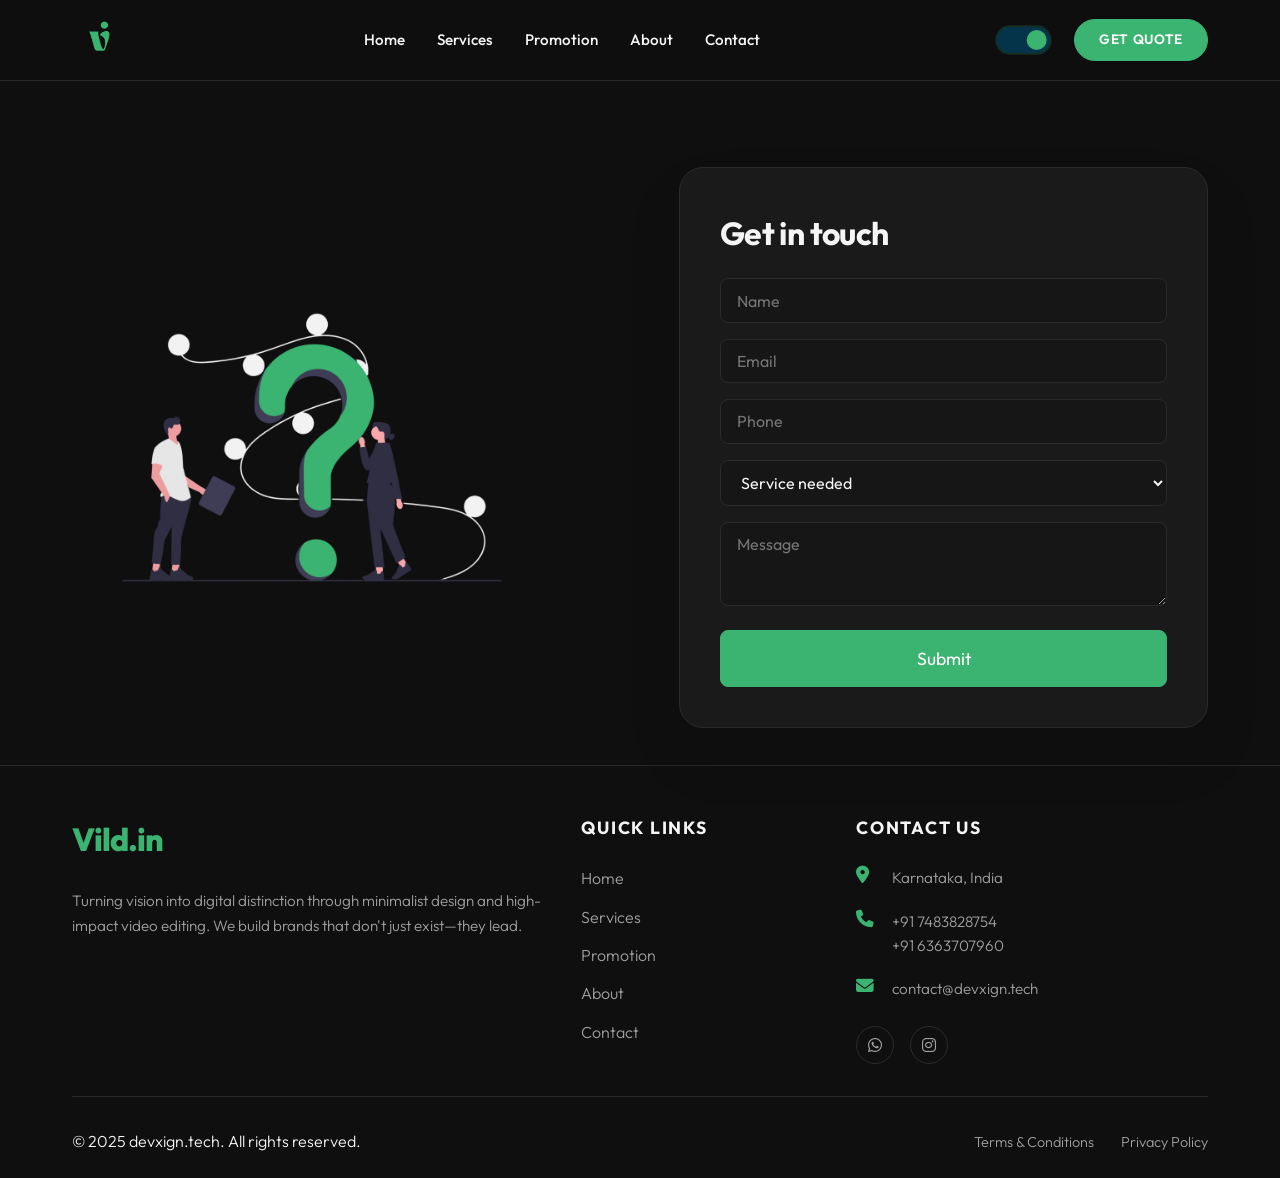
==== contact.html @ cc137d70 "Force script.js cache-busting to ensure latest scriptURL is loaded" ====
<!DOCTYPE html>
<html lang="en" data-theme="dark">
<head>
    <meta charset="UTF-8">
    <meta name="viewport" content="width=device-width, initial-scale=1.0">
    <title>Contact Us | devxign.tech</title>
    <link rel="stylesheet" href="styles.css?v=1.3">
    <!-- Font Awesome -->
    <link rel="stylesheet" href="https://cdnjs.cloudflare.com/ajax/libs/font-awesome/6.4.0/css/all.min.css">
    <!-- Outfit Font -->
    <link href="https://fonts.googleapis.com/css2?family=Outfit:wght@300;400;500;600;700;800&display=swap" rel="stylesheet">
</head>
<body>
    <header class="navbar">
        <nav class="container">
            <a href="index.html" class="logo"><img src="Company logo.jpeg" alt="Company Logo"></a>
            <ul class="nav-links">
                <li><a href="index.html#home">Home</a></li>
                <li><a href="index.html#services">Services</a></li>
                <li><a href="index.html#promotion">Promotion</a></li>
                <li><a href="index.html#about">About</a></li>
                <li><a href="contact.html" class="active">Contact</a></li>
            </ul>
            <div class="nav-actions">
                <label for="theme-toggle" class="theme">
                    <span class="theme__toggle-wrap">
                        <input id="theme-toggle" class="theme__toggle" type="checkbox" role="switch" name="theme" value="dark" checked>
                        <span class="theme__fill"></span>
                        <span class="theme__icon">
                            <span class="theme__icon-part"></span>
                            <span class="theme__icon-part"></span>
                            <span class="theme__icon-part"></span>
                            <span class="theme__icon-part"></span>
                            <span class="theme__icon-part"></span>
                            <span class="theme__icon-part"></span>
                            <span class="theme__icon-part"></span>
                            <span class="theme__icon-part"></span>
                            <span class="theme__icon-part"></span>
                        </span>
                    </span>
                </label>
                <a href="contact.html" class="btn btn-primary btn-pill desktop-only">GET QUOTE</a>
                <button class="mobile-menu-btn" aria-label="Menu">⋯</button>
            </div>
        </nav>
        <div class="mobile-dropdown">
            <ul class="mobile-links">
                <li><a href="index.html#home">Home</a></li>
                <li><a href="index.html#services">Services</a></li>
                <li><a href="index.html#promotion">Promotion</a></li>
                <li><a href="index.html#about">About</a></li>
                <li><a href="contact.html">Contact</a></li>
                <li><a href="contact.html" class="btn btn-primary btn-pill mobile-quote-btn">GET QUOTE</a></li>
            </ul>
        </div>
    </header>

    <main style="padding-top: 130px; min-height: 85vh; display: flex; flex-direction: column; align-items: center; justify-content: center; width: 100%;">
        <section id="contact" class="section contact">
            <div class="container contact-container">
                <div class="contact-left">
                    <img src="contact icon.png" alt="Contact Icon" class="contact-icon-img desk-float">
                </div>
                <div class="contact-right">
                    <form class="contact-form" id="contact-form" name="google-sheet-form">
                        <h2>Get in touch</h2>
                        <div class="form-group">
                            <input type="text" name="Name" placeholder="Name" required>
                        </div>
                        <div class="form-group">
                            <input type="email" name="Email" placeholder="Email">
                        </div>
                        <div class="form-group">
                            <input type="tel" name="Phone" placeholder="Phone" required>
                        </div>
                        <div class="form-group">
                            <select name="Service" required>
                                <option value="" disabled selected>Service needed</option>
                                <option value="Logo Design">Logo Design</option>
                                <option value="Poster Design">Poster Design</option>
                                <option value="Video Editing">Video Editing</option>
                                <option value="Social Media">Social Media Handling</option>
                                <option value="Website Design">Website Design</option>
                                <option value="Promotions">Promotions</option>
                                <option value="Other">Other</option>
                            </select>
                        </div>
                        <div class="form-group">
                            <textarea name="Message" placeholder="Message" rows="3" required></textarea>
                        </div>
                        <button type="submit" class="btn btn-primary submit-btn">Submit</button>
                    </form>
                </div>
            </div>
        </section>
    </main>

    <footer>
        <div class="container">
            <div class="footer-grid">
                <div class="footer-col">
                    <div class="footer-logo" style="margin-bottom: 1.5rem;">
                        <span style="font-size: 2rem; font-weight: 800; color: var(--accent-color); letter-spacing: -1px;">Vild.in</span>
                    </div>
                    <p>Turning vision into digital distinction through minimalist design and high-impact video editing. We build brands that don't just exist—they lead.</p>
                </div>
                <div class="footer-col">
                    <h4>Quick Links</h4>
                    <ul class="footer-links">
                        <li><a href="index.html#home">Home</a></li>
                        <li><a href="index.html#services">Services</a></li>
                        <li><a href="index.html#promotion">Promotion</a></li>
                        <li><a href="index.html#about">About</a></li>
                        <li><a href="contact.html">Contact</a></li>
                    </ul>
                </div>

                <div class="footer-col">
                    <h4>Contact Us</h4>
                    <div class="footer-contact-item">
                        <i class="fa-solid fa-location-dot"></i>
                        <span>Karnataka, India</span>
                    </div>
                    <div class="footer-contact-item">
                        <i class="fa-solid fa-phone"></i>
                        <span>+91 7483828754<br>+91 6363707960</span>
                    </div>
                    <div class="footer-contact-item">
                        <i class="fa-solid fa-envelope"></i>
                        <span>contact@devxign.tech</span>
                    </div>
                    <div class="footer-social" style="margin-top: 1.5rem; justify-content: flex-start;">
                        <a href="https://wa.me/917483828754" target="_blank"><i class="fa-brands fa-whatsapp"></i></a>
                        <a href="https://www.instagram.com/vild_in/" target="_blank"><i class="fa-brands fa-instagram"></i></a>
                    </div>
                </div>
            </div>
            <div class="footer-bottom">
                <p>&copy; 2025 devxign.tech. All rights reserved.</p>
                <div class="footer-legal-bottom">
                    <a href="terms.html" style="color: var(--text-muted); font-size: 0.9rem; margin-right: 1.5rem;">Terms & Conditions</a>
                    <a href="privacy.html" style="color: var(--text-muted); font-size: 0.9rem;">Privacy Policy</a>
                </div>
            </div>
        </div>
    </footer>

    <script src="script.js?v=1.1"></script>
</body>
</html>
---- styles.css ----
/* styles.css */
@import url('https://fonts.googleapis.com/css2?family=Outfit:wght@300;400;500;600;700;800&display=swap');

:root {
    /* Light Theme (Default) */
    --bg-color: #ffffff;
    --bg-alt: #ffffff;
    --text-main: #111111;
    --text-muted: #666666;
    --accent-color: #3bb371;
    --border-color: #d0d0d0;
    --card-bg: #ffffff;
    --nav-bg: rgba(255, 255, 255, 0.85);
    --shadow: 0 10px 30px rgba(0, 0, 0, 0.05);
    --transDur: 0.5s;
    --primary: var(--accent-color);
    --primaryT: rgba(59, 179, 113, 0.2);
}

[data-theme="dark"] {
    --bg-color: #0f0f0f;
    --bg-alt: #161616;
    --text-main: #f5f5f5;
    --text-muted: #a0a0a0;
    --accent-color: #3bb371;
    --border-color: #2a2a2a;
    --card-bg: #1a1a1a;
    --nav-bg: rgba(15, 15, 15, 0.85);
    --shadow: 0 10px 30px rgba(0, 0, 0, 0.5);
}

* {
    margin: 0;
    padding: 0;
    box-sizing: border-box;
}

html {
    scroll-behavior: smooth;
    scroll-padding-top: 80px; /* Offset for sticky nav */
}

body {
    font-family: 'Outfit', sans-serif;
    font-weight: 300; /* Light thin body text */
    background-color: var(--bg-color);
    color: var(--text-main);
    line-height: 1.6;
    transition: background-color 0.3s ease, color 0.3s ease;
    overflow-x: hidden;
}

h1, h2, h3, h4, h5, h6 {
    font-weight: 700; /* Bold headings */
    color: var(--text-main);
    letter-spacing: -0.02em;
}

a {
    text-decoration: none;
    color: inherit;
}

ul {
    list-style: none;
}

.container {
    max-width: 1200px;
    width: 100%;
    margin: 0 auto;
    padding: 0 2rem;
}

.section {
    padding: 1rem 0;
    width: 100%;
    min-height: auto;
    display: flex;
    flex-direction: column;
    justify-content: center;
}

/* Scroll Animations */
.section-scroll {
    opacity: 0;
    transform: translateY(40px);
    transition: opacity 0.8s ease-out, transform 0.8s ease-out;
}

.section-scroll.visible {
    opacity: 1;
    transform: translateY(0);
}

/* Navbar */
.navbar {
    position: fixed;
    top: 0;
    width: 100%;
    background-color: var(--nav-bg);
    backdrop-filter: blur(10px);
    -webkit-backdrop-filter: blur(10px);
    z-index: 1000;
    border-bottom: 1px solid var(--border-color);
    transition: background-color 0.3s ease;
}

.navbar .container {
    display: flex;
    justify-content: space-between;
    align-items: center;
    height: 80px;
}

.logo {
    display: flex;
    align-items: center;
}

.logo img {
    height: 55px;
    width: auto;
}

.nav-links {
    display: flex;
    gap: 2rem;
}

.nav-links a {
    font-weight: 500;
    font-size: 0.95rem;
    transition: color 0.3s ease;
}

.nav-links a:hover, .nav-links a.active {
    color: var(--accent-color);
}

.nav-actions {
    display: flex;
    align-items: center;
    gap: 1.5rem;
}

.theme {
    display: flex;
    align-items: center;
    -webkit-tap-highlight-color: transparent;
}

.theme__fill,
.theme__icon {
    transition: 0.3s;
}

.theme__fill {
    display: none; /* Disabling the full screen blend mode as it might break existing layout */
}

.theme__icon,
.theme__toggle {
    z-index: 1;
}

.theme__icon,
.theme__icon-part {
    position: absolute;
}

.theme__icon {
    display: block;
    top: 0.4em;
    left: 0.4em;
    width: 1.5em;
    height: 1.5em;
    pointer-events: none;
}

.theme__icon-part {
    border-radius: 50%;
    box-shadow: 0.4em -0.4em 0 0.5em hsl(0,0%,100%) inset;
    top: calc(50% - 0.5em);
    left: calc(50% - 0.5em);
    width: 1em;
    height: 1em;
    transition: box-shadow var(--transDur) ease-in-out,
                opacity var(--transDur) ease-in-out,
                transform var(--transDur) ease-in-out;
    transform: scale(0.5);
}

.theme__icon-part ~ .theme__icon-part {
    background-color: hsl(0,0%,100%);
    border-radius: 0.05em;
    top: 50%;
    left: calc(50% - 0.05em);
    transform: rotate(0deg) translateY(0.5em);
    transform-origin: 50% 0;
    width: 0.1em;
    height: 0.2em;
}

.theme__icon-part:nth-child(3) { transform: rotate(45deg) translateY(0.45em); }
.theme__icon-part:nth-child(4) { transform: rotate(90deg) translateY(0.45em); }
.theme__icon-part:nth-child(5) { transform: rotate(135deg) translateY(0.45em); }
.theme__icon-part:nth-child(6) { transform: rotate(180deg) translateY(0.45em); }
.theme__icon-part:nth-child(7) { transform: rotate(225deg) translateY(0.45em); }
.theme__icon-part:nth-child(8) { transform: rotate(270deg) translateY(0.5em); }
.theme__icon-part:nth-child(9) { transform: rotate(315deg) translateY(0.5em); }

.theme__toggle {
    background-color: #000;
    border-radius: 1.5em;
    box-shadow: 0 0 0 0.125em var(--primaryT);
    padding: 0.25em;
    width: 4em;
    height: 2em;
    -webkit-appearance: none;
    appearance: none;
    transition: background-color var(--transDur) ease-in-out,
                box-shadow 0.15s ease-in-out,
                transform var(--transDur) ease-in-out;
    cursor: pointer;
    position: relative;
}

.theme__toggle:before {
    background-color: #fff;
    border-radius: 50%;
    content: "";
    width: 1.5em;
    height: 1.5em;
    display: block;
    transition: 0.3s;
}

.theme__toggle:focus {
    box-shadow: 0 0 0 0.125em var(--primary);
    outline: transparent;
}

.theme__toggle:checked {
    background-color: hsl(198,90%,15%);
}

.theme__toggle:checked:before {
    transform: translateX(2em);
    background-color: var(--accent-color);
}

.theme__toggle:checked ~ .theme__icon {
    transform: translateX(2em);
}

.theme__toggle:checked ~ .theme__icon .theme__icon-part:nth-child(1) {
    opacity: 0;
}

.theme__toggle:checked ~ .theme__icon .theme__icon-part ~ .theme__icon-part {
    opacity: 0;
}

.theme__toggle-wrap {
    position: relative;
    display: flex;
    align-items: center;
}

.btn {
    display: inline-block;
    border: none;
    cursor: pointer;
    font-family: 'Outfit', sans-serif;
}

.btn-pill {
    padding: 0.6rem 1.5rem;
    border-radius: 50px;
    font-weight: 600;
    font-size: 0.85rem;
    letter-spacing: 0.05em;
    transition: all 0.3s ease;
}

.btn-primary {
    background-color: var(--accent-color);
    color: #fff;
    border: 1px solid var(--accent-color);
}

.btn-primary:hover {
    background-color: transparent;
    color: var(--accent-color);
}

.btn-outline {
    background-color: transparent;
    color: var(--text-main);
    border: 1px solid var(--text-main);
    padding: 0.6rem 1.5rem;
    border-radius: 50px;
    font-weight: 600;
    transition: all 0.3s ease;
}

.btn-outline:hover {
    background-color: var(--text-main);
    color: var(--bg-color);
}

.mobile-menu-btn {
    display: none;
    background: none;
    border: none;
    color: var(--text-main);
    font-size: 1.5rem;
    font-weight: bold;
    cursor: pointer;
}

.mobile-dropdown {
    position: absolute;
    top: 80px;
    left: 0;
    width: 100%;
    background-color: var(--card-bg);
    border-bottom: 1px solid var(--border-color);
    overflow: hidden;
    max-height: 0;
    transition: max-height 0.4s cubic-bezier(0.16, 1, 0.3, 1);
    box-shadow: 0 10px 15px rgba(0,0,0,0.05);
}

.mobile-dropdown.open {
    max-height: 400px;
}

.mobile-links {
    padding: 1rem 2rem 2rem;
    display: flex;
    flex-direction: column;
    gap: 1.5rem;
}

.mobile-links a {
    font-size: 1.1rem;
    font-weight: 500;
}

.desktop-only {
    display: inline-block;
}

.mobile-quote-btn {
    display: none;
}

/* Hero Section */
.hero {
    min-height: auto;
    display: flex;
    flex-direction: column;
    align-items: center;
    justify-content: center;
    text-align: center;
    padding: 130px 0 2rem;
}

.hero-content {
    display: flex;
    flex-direction: column;
    align-items: center;
    gap: 0.5rem;
    width: 100%;
}

.hero-title {
    font-size: clamp(2rem, 5vw, 4.5rem);
    line-height: 1.2;
    max-width: 900px;
    margin: 0 auto;
    margin-bottom: 0;
}

/* Fade-in-up animation */
.fade-in-up {
    animation: fadeInUp 1.5s ease-out forwards;
    opacity: 0;
}

@keyframes fadeInUp {
    from { opacity: 0; transform: translateY(30px); }
    to { opacity: 1; transform: translateY(0); }
}

/* SVG Illustrations Styling */
.hero-illustration, .services-illustration, .promotion-illustration, .contact-illustration-svg {
    display: flex;
    justify-content: center;
    margin: 0;
}

.anim-svg {
    width: 100%;
    max-width: 300px;
    height: auto;
}

.services-icon-img {
    width: 100%;
    max-width: 450px;
    height: auto;
    margin: -140px auto -140px;
    pointer-events: none;
    position: relative;
    z-index: 1;
}

.hero-icon-img {
    width: 100%;
    max-width: 550px;
    height: auto;
    margin: -80px auto 0;
    transition: filter 0.3s ease;
    filter: drop-shadow(0 0 50px rgba(59, 179, 113, 0.25));
}

.hero {
    /* Spotlight effect behind the hero content */
    background: radial-gradient(circle at center, rgba(59, 179, 113, 0.05) 0%, transparent 70%);
}

[data-theme="dark"] .hero-icon-img {
    /* Slight brightness boost for dark mode specifically */
    filter: drop-shadow(0 0 50px rgba(59, 179, 113, 0.35)) brightness(1.1);
}

/* Theme-specific visibility */
.light-only {
    display: none;
}

[data-theme="light"] .light-only {
    display: block;
}

[data-theme="light"] .dark-only {
    display: none;
}

.laptop-float, .tools-float, .graph-float, .desk-float {
    animation: float 4s ease-in-out infinite;
}

@keyframes float {
    0% { transform: translateY(0px); }
    50% { transform: translateY(-15px); }
    100% { transform: translateY(0px); }
}

/* Services */
.section-header {
    text-align: center;
    margin-bottom: 1rem;
}

.section-header h2 {
    font-size: 2.5rem;
    margin-bottom: 1rem;
}

.section-header p {
    color: var(--text-muted);
    font-size: 1.1rem;
}

.tabs {
    display: flex;
    justify-content: center;
    flex-wrap: wrap;
    gap: 1rem;
    margin-bottom: 1.5rem;
    position: relative;
    z-index: 10; /* Ensures buttons are above the image */
}

.tab-btn {
    background: transparent;
    border: 1px solid var(--border-color);
    padding: 0.6rem 1.5rem;
    border-radius: 50px;
    color: var(--text-main);
    font-family: 'Outfit', sans-serif;
    font-weight: 500;
    cursor: pointer;
    transition: all 0.3s ease;
}

.tab-btn:hover, .tab-btn.active {
    background: var(--text-main);
    color: var(--bg-color);
    border-color: var(--text-main);
}

.pricing-grid {
    display: none;
    grid-template-columns: repeat(auto-fit, minmax(280px, 1fr));
    gap: 2rem;
    animation: fadeInTab 0.5s ease;
}

@media (min-width: 1024px) {
    .pricing-grid.active {
        grid-template-columns: repeat(3, 1fr);
    }
}

.pricing-grid.active {
    display: grid;
}

@keyframes fadeInTab {
    from { opacity: 0; transform: translateY(10px); }
    to { opacity: 1; transform: translateY(0); }
}

.pricing-card {
    background: var(--card-bg);
    border: 1px solid var(--border-color);
    border-radius: 16px;
    padding: 2.5rem 2rem;
    transition: transform 0.3s ease, box-shadow 0.3s ease;
    display: flex;
    flex-direction: column;
}

.pricing-card:hover {
    transform: translateY(-10px);
    box-shadow: 0 20px 40px rgba(59, 179, 113, 0.15);
    border-color: var(--accent-color);
}

.pricing-card.pro {
    border-color: var(--accent-color);
    position: relative;
}

.pricing-card.pro::before {
    content: 'RECOMMENDED';
    position: absolute;
    top: 0;
    left: 50%;
    transform: translate(-50%, -50%);
    background: var(--accent-color);
    color: #fff;
    font-size: 0.7rem;
    font-weight: 700;
    padding: 0.3rem 0.8rem;
    border-radius: 50px;
    letter-spacing: 0.05em;
}

.plan-name {
    font-size: 1.2rem;
    margin-bottom: 0.5rem;
}

.price-start {
    font-size: 0.9rem;
    color: var(--text-muted);
    font-weight: 500;
}

.plan-price {
    font-size: 2.5rem;
    font-weight: 700;
    margin-bottom: 1.5rem;
    display: flex;
    align-items: flex-start;
}

.plan-price span {
    font-size: 1.2rem;
    margin-top: 0.5rem;
    margin-right: 0.2rem;
}

.plan-features {
    margin-bottom: 2rem;
    flex-grow: 1;
}

.plan-features li {
    padding: 0.5rem 0;
    color: var(--text-muted);
    border-bottom: 1px solid var(--border-color);
}

.plan-features li:last-child {
    border-bottom: none;
}

/* Special Boxes under Poster */
.special-boxes-container {
    margin-top: 4rem;
    grid-column: 1 / -1;
}

.special-heading {
    text-align: center;
    font-size: 1.8rem;
    margin-bottom: 2rem;
}

.special-boxes {
    display: grid;
    grid-template-columns: repeat(auto-fit, minmax(250px, 1fr));
    gap: 1.5rem;
}

.special-box {
    background: var(--card-bg);
    border: 1px solid var(--border-color);
    border-radius: 12px;
    padding: 2rem;
    transition: transform 0.3s ease;
}

.special-box:hover {
    transform: translateY(-5px);
    box-shadow: 0 15px 30px rgba(59, 179, 113, 0.1);
    border-color: var(--accent-color);
}

.special-box h4 {
    font-size: 1.2rem;
    margin-bottom: 0.5rem;
}

.price-range {
    color: var(--accent-color);
    font-weight: 600;
    margin-bottom: 1rem;
    font-size: 1.1rem;
}

.special-box ul {
    margin-bottom: 1.5rem;
}

.special-box li {
    font-size: 0.9rem;
    color: var(--text-muted);
    margin-bottom: 0.5rem;
}

.box-link {
    color: var(--accent-color);
    font-weight: 600;
    font-size: 0.9rem;
}

.box-link:hover {
    text-decoration: underline;
}

/* Promotion Section */
.promotion {
    background-color: var(--bg-alt);
}

.features-row {
    display: grid;
    grid-template-columns: repeat(auto-fit, minmax(200px, 1fr));
    gap: 2rem;
    margin: 3rem 0;
    text-align: center;
}

.feature-icon-box i {
    font-size: 2rem;
    color: var(--accent-color);
    margin-bottom: 1rem;
}

.feature-icon-box h4 {
    font-size: 1.1rem;
    margin-bottom: 0.5rem;
}

.feature-icon-box p {
    font-size: 0.9rem;
    color: var(--text-muted);
}

.promo-cards-row {
    display: grid;
    grid-template-columns: repeat(auto-fit, minmax(280px, 1fr));
    gap: 2rem;
    margin-top: 4rem;
}

.promo-card {
    background: var(--card-bg);
    border: 1px solid var(--border-color);
    border-radius: 16px;
    padding: 3rem 2rem;
}

.promo-card h3 {
    font-size: 1.5rem;
    margin-bottom: 0.5rem;
}

.promo-price {
    font-size: 1.2rem;
    color: var(--accent-color);
    font-weight: 600;
    margin-bottom: 1.5rem;
}

.promo-card ul {
    margin-bottom: 2rem;
}

.promo-card li {
    margin-bottom: 0.8rem;
    color: var(--text-muted);
}

/* Contact Section */
.contact-container {
    display: flex;
    justify-content: center;
    align-items: center;
    gap: 8rem;
    flex-wrap: wrap;
}

.contact-left {
    display: flex;
    justify-content: center;
    flex: 1 1 400px;
}

.contact-icon-img {
    width: 100%;
    max-width: 450px;
    height: auto;
}

.contact-right {
    display: flex;
    justify-content: center;
    flex: 1 1 450px;
    width: 100%;
}

.contact-form {
    background-color: var(--card-bg);
    padding: 2.5rem;
    border-radius: 24px;
    box-shadow: 0 30px 60px rgba(0, 0, 0, 0.08);
    border: 1px solid var(--border-color);
    width: 100%;
    max-width: 650px;
}

.contact-form h2 {
    margin-bottom: 1.2rem;
    font-size: 2rem;
}

.form-group {
    margin-bottom: 1rem;
}

.form-group input, .form-group select, .form-group textarea {
    width: 100%;
    padding: 0.7rem 1rem;
    border: 1px solid var(--border-color);
    border-radius: 8px;
    background: var(--bg-alt);
    color: var(--text-main);
    font-family: 'Outfit', sans-serif;
    font-size: 1rem;
    transition: border-color 0.3s ease;
}

.form-group input:focus, .form-group select:focus, .form-group textarea:focus {
    outline: none;
    border-color: var(--accent-color);
}

.submit-btn {
    width: 100%;
    padding: 1rem;
    border-radius: 8px;
    font-size: 1.1rem;
    cursor: pointer;
}

.contact-links {
    margin-top: 2rem;
    display: flex;
    gap: 1.5rem;
    justify-content: center;
}

.contact-links a {
    display: flex;
    align-items: center;
    gap: 0.5rem;
    color: var(--text-muted);
    font-weight: 500;
    transition: color 0.3s ease;
}

.contact-links a:hover {
    color: var(--accent-color);
}

/* Footer Redesign */
footer {
    background-color: var(--bg-color);
    padding: 3rem 0 1.5rem;
    border-top: 1px solid var(--border-color);
}

.footer-grid {
    display: grid;
    grid-template-columns: 2fr 1fr 1.5fr;
    gap: 2.5rem;
    margin-bottom: 2rem;
}

.footer-col h4 {
    font-size: 1.1rem;
    margin-bottom: 1.5rem;
    color: var(--text-main);
    text-transform: uppercase;
    letter-spacing: 0.1em;
}

.footer-col p {
    color: var(--text-muted);
    font-size: 0.95rem;
    line-height: 1.6;
    margin-bottom: 1rem;
}

.footer-links {
    list-style: none;
    padding: 0;
}

.footer-links li {
    margin-bottom: 0.8rem;
}

.footer-links a {
    color: var(--text-muted);
    transition: all 0.3s ease;
    display: inline-block;
}

.footer-links a:hover {
    color: var(--accent-color);
    padding-left: 5px;
}

.footer-contact-item {
    display: flex;
    gap: 1rem;
    margin-bottom: 1.2rem;
    color: var(--text-muted);
    font-size: 0.95rem;
}

.footer-contact-item i {
    color: var(--accent-color);
    font-size: 1.1rem;
    width: 20px;
}

.footer-bottom {
    padding-top: 2rem;
    border-top: 1px solid var(--border-color);
    display: flex;
    justify-content: space-between;
    align-items: center;
    flex-wrap: wrap;
    gap: 1.5rem;
}

.footer-social {
    display: flex;
    gap: 1rem;
}

.footer-social a {
    width: 38px;
    height: 38px;
    border-radius: 50%;
    background: transparent;
    border: 1px solid var(--border-color);
    display: flex;
    align-items: center;
    justify-content: center;
    color: var(--text-muted);
    transition: all 0.3s ease;
}

.footer-social a:hover {
    background: var(--accent-color);
    color: white;
    border-color: var(--accent-color);
    transform: translateY(-3px);
}

@media (max-width: 992px) {
    .footer-grid {
        grid-template-columns: 1fr 1fr;
        gap: 3rem;
    }
}

@media (max-width: 600px) {
    .footer-grid {
        grid-template-columns: 1fr;
        gap: 2.5rem;
    }
    .footer-bottom {
        flex-direction: column;
        text-align: center;
    }
}

/* Responsive Overrides */
@media (max-width: 992px) {
    .contact-container {
        grid-template-columns: 1fr;
    }
}

@media (max-width: 768px) {
    .nav-links, .desktop-only {
        display: none;
    }
    .mobile-menu-btn {
        display: block;
    }
    .mobile-quote-btn {
        display: inline-block;
        text-align: center;
    }
    .promo-cards-row {
        grid-template-columns: 1fr;
    }
    .footer-content {
        flex-direction: column;
        text-align: center;
    }
    .floating-wa {
        width: 50px;
        height: 50px;
        font-size: 1.8rem;
        bottom: 20px;
        right: 20px;
    }
    .hero {
        padding: 100px 0 1rem;
    }
    .section {
        padding: 2rem 0;
    }
    .contact-container {
        gap: 3rem;
    }
}

/* Floating WhatsApp Button */
.floating-wa {
    position: fixed;
    bottom: 30px;
    right: 30px;
    background-color: #25d366;
    color: white;
    width: 60px;
    height: 60px;
    border-radius: 50%;
    display: flex;
    align-items: center;
    justify-content: center;
    font-size: 2rem;
    box-shadow: 0 4px 15px rgba(37, 211, 102, 0.4);
    z-index: 1000;
    transition: transform 0.3s ease, box-shadow 0.3s ease;
}

.floating-wa:hover {
    transform: translateY(-5px) scale(1.05);
    box-shadow: 0 6px 20px rgba(37, 211, 102, 0.6);
    color: white;
}
/* Offer Popup Styling */
.popup-overlay {
    position: fixed;
    top: 0;
    left: 0;
    width: 100%;
    height: 100%;
    background: rgba(0, 0, 0, 0.7);
    backdrop-filter: blur(8px);
    display: none;
    justify-content: center;
    align-items: center;
    z-index: 9999;
    opacity: 0;
    transition: opacity 0.4s ease;
}

.popup-overlay.show {
    display: flex;
    opacity: 1;
}

.popup-content {
    background: var(--card-bg);
    border: 1px solid var(--accent-color);
    padding: 3rem 2.5rem;
    border-radius: 24px;
    max-width: 450px;
    width: 90%;
    position: relative;
    text-align: center;
    box-shadow: 0 30px 60px rgba(0,0,0,0.3);
    transform: scale(0.9) translateY(30px);
    transition: transform 0.5s cubic-bezier(0.16, 1, 0.3, 1);
}

.popup-overlay.show .popup-content {
    transform: scale(1) translateY(0);
}

.popup-close {
    position: absolute;
    top: 20px;
    right: 20px;
    background: transparent;
    border: none;
    color: var(--text-muted);
    font-size: 1.5rem;
    cursor: pointer;
    transition: all 0.3s ease;
    width: 32px;
    height: 32px;
    display: flex;
    align-items: center;
    justify-content: center;
    border-radius: 50%;
}

.popup-close:hover {
    color: var(--accent-color);
    background: rgba(59, 179, 113, 0.1);
    transform: rotate(90deg);
}

.popup-header {
    margin-bottom: 1.5rem;
}

.popup-header i {
    font-size: 3.5rem;
    color: var(--accent-color);
    margin-bottom: 1rem;
    display: block;
}

.popup-header h3 {
    font-size: 2rem;
    color: var(--text-main);
    margin: 0;
}

.popup-content p {
    color: var(--text-muted);
    font-size: 1.1rem;
    margin-bottom: 2rem;
    line-height: 1.6;
}

.popup-content strong {
    color: var(--accent-color);
    font-weight: 700;
}

/* Animations and Responsive Adjustments already handled by existing classes */
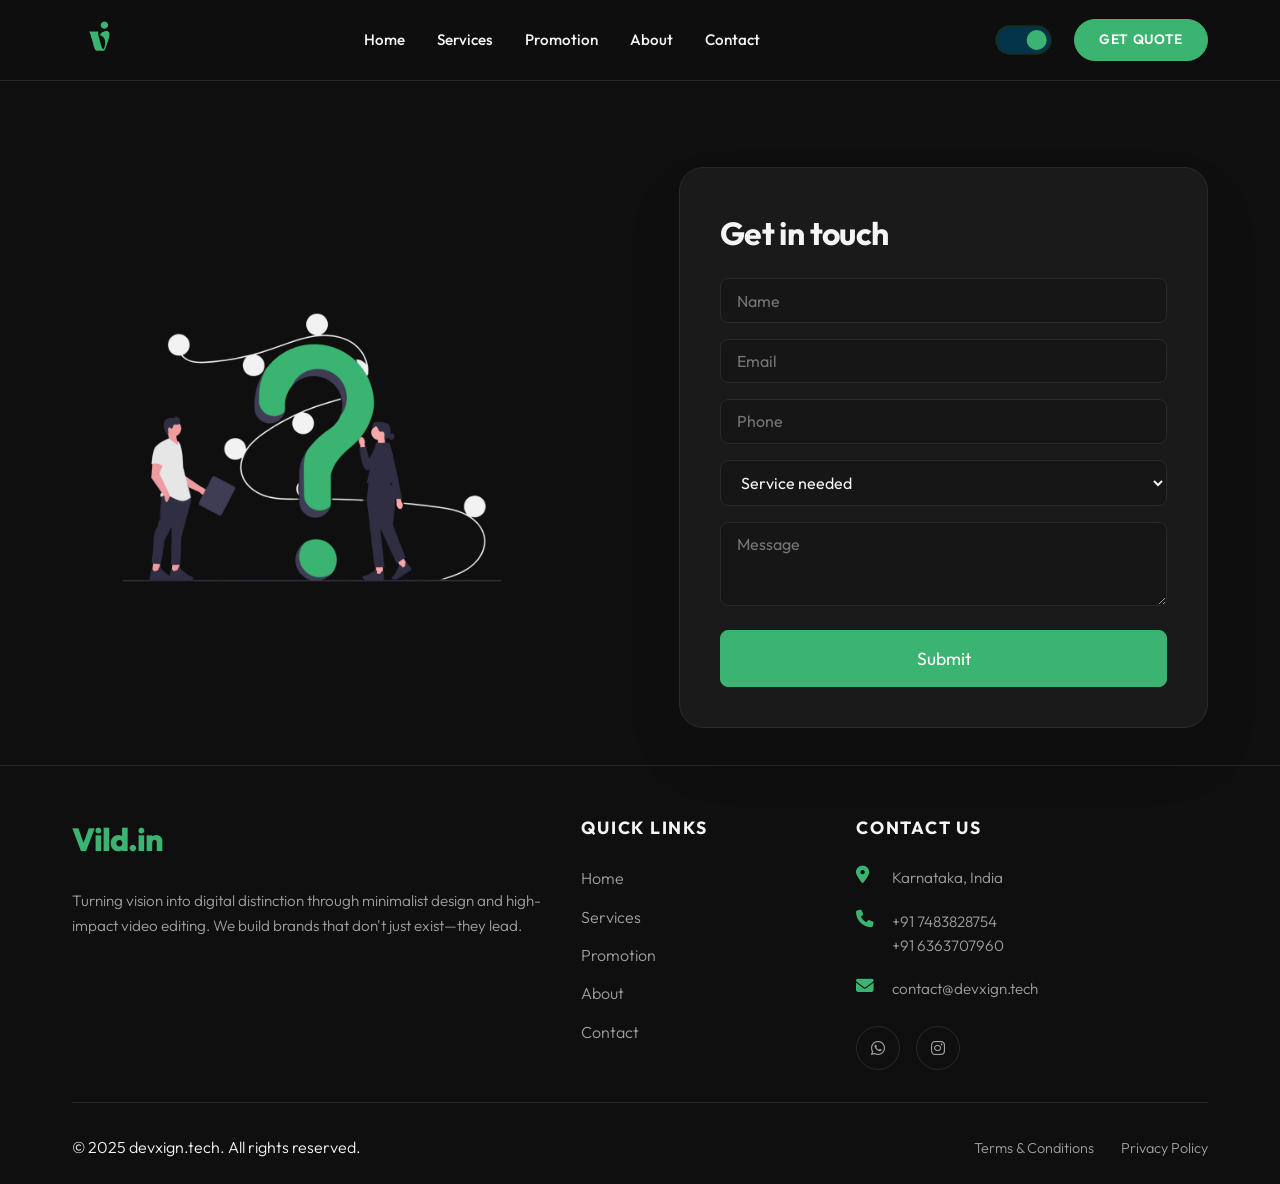
==== commit 290d6da5: "Responsive & Accessibility Optimization: Integrated keyboard-only skip-links, 100% compliant form in" ====
--- a/contact.html
+++ b/contact.html
@@ -3,7 +3,34 @@
 <head>
     <meta charset="UTF-8">
     <meta name="viewport" content="width=device-width, initial-scale=1.0">
-    <title>Contact Us | devxign.tech</title>
+    <title>Contact devxign.tech | Professional Design & Digital Agency</title>
+    <meta name="description" content="Get in touch with devxign.tech to receive a custom quote for your logo design, poster design, video editing, or website project.">
+    
+    <!-- SEO & Metadata Tags -->
+    <link rel="canonical" href="https://devxign.tech/contact.html">
+    <meta name="robots" content="index, follow">
+    
+    <!-- Open Graph (Facebook / LinkedIn) -->
+    <meta property="og:type" content="website">
+    <meta property="og:title" content="Contact devxign.tech | Professional Design & Digital Agency">
+    <meta property="og:description" content="Get in touch with devxign.tech to receive a custom quote for your logo design, poster design, video editing, or website project.">
+    <meta property="og:image" content="https://devxign.tech/contact%20icon.png">
+    <meta property="og:url" content="https://devxign.tech/contact.html">
+    <meta property="og:site_name" content="devxign.tech">
+
+    <!-- Twitter Card -->
+    <meta name="twitter:card" content="summary_large_image">
+    <meta name="twitter:title" content="Contact devxign.tech | Professional Design & Digital Agency">
+    <meta name="twitter:description" content="Get in touch with devxign.tech to receive a custom quote for your logo design, poster design, video editing, or website project.">
+    <meta name="twitter:image" content="https://devxign.tech/contact%20icon.png">
+
+    <!-- Preconnect & DNS-Prefetch for Speed -->
+    <link rel="preconnect" href="https://fonts.googleapis.com">
+    <link rel="preconnect" href="https://fonts.gstatic.com" crossorigin>
+    <link rel="preconnect" href="https://cdnjs.cloudflare.com">
+    <link rel="dns-prefetch" href="https://fonts.googleapis.com">
+    <link rel="dns-prefetch" href="https://cdnjs.cloudflare.com">
+
     <link rel="stylesheet" href="styles.css?v=1.3">
     <!-- Font Awesome -->
     <link rel="stylesheet" href="https://cdnjs.cloudflare.com/ajax/libs/font-awesome/6.4.0/css/all.min.css">
@@ -11,9 +38,10 @@
     <link href="https://fonts.googleapis.com/css2?family=Outfit:wght@300;400;500;600;700;800&display=swap" rel="stylesheet">
 </head>
 <body>
+    <a href="#main-content" class="skip-link">Skip to main content</a>
     <header class="navbar">
         <nav class="container">
-            <a href="index.html" class="logo"><img src="Company logo.jpeg" alt="Company Logo"></a>
+            <a href="index.html" class="logo"><img src="Company logo.jpeg" alt="devxign.tech - Professional Graphic Design, Logo Design, and Video Editing Agency Logo" width="55" height="55"></a>
             <ul class="nav-links">
                 <li><a href="index.html#home">Home</a></li>
                 <li><a href="index.html#services">Services</a></li>
@@ -55,26 +83,26 @@
         </div>
     </header>
 
-    <main style="padding-top: 130px; min-height: 85vh; display: flex; flex-direction: column; align-items: center; justify-content: center; width: 100%;">
+    <main id="main-content" style="padding-top: 130px; min-height: 85vh; display: flex; flex-direction: column; align-items: center; justify-content: center; width: 100%;">
         <section id="contact" class="section contact">
             <div class="container contact-container">
                 <div class="contact-left">
-                    <img src="contact icon.png" alt="Contact Icon" class="contact-icon-img desk-float">
+                    <img src="contact icon.png" alt="Contact devxign.tech - Freelance Logo Design, Poster Design, Video Editing, and Website Development Quote Form Illustration" class="contact-icon-img desk-float" loading="lazy" width="450" height="450">
                 </div>
                 <div class="contact-right">
                     <form class="contact-form" id="contact-form" name="google-sheet-form">
                         <h2>Get in touch</h2>
                         <div class="form-group">
-                            <input type="text" name="Name" placeholder="Name" required>
+                            <input type="text" name="Name" placeholder="Name" aria-label="Your Full Name" required>
                         </div>
                         <div class="form-group">
-                            <input type="email" name="Email" placeholder="Email">
+                            <input type="email" name="Email" placeholder="Email" aria-label="Your Email Address">
                         </div>
                         <div class="form-group">
-                            <input type="tel" name="Phone" placeholder="Phone" required>
+                            <input type="tel" name="Phone" placeholder="Phone" aria-label="Your Phone Number" required>
                         </div>
                         <div class="form-group">
-                            <select name="Service" required>
+                            <select name="Service" aria-label="Select the service you need" required>
                                 <option value="" disabled selected>Service needed</option>
                                 <option value="Logo Design">Logo Design</option>
                                 <option value="Poster Design">Poster Design</option>
@@ -86,7 +114,7 @@
                             </select>
                         </div>
                         <div class="form-group">
-                            <textarea name="Message" placeholder="Message" rows="3" required></textarea>
+                            <textarea name="Message" placeholder="Message" aria-label="Your Message Details" rows="3"></textarea>
                         </div>
                         <button type="submit" class="btn btn-primary submit-btn">Submit</button>
                     </form>
--- a/styles.css
+++ b/styles.css
@@ -50,6 +50,34 @@
     overflow-x: hidden;
 }
 
+/* Keyboard Accessibility Skip Link */
+.skip-link {
+    position: absolute;
+    top: -100px;
+    left: 0;
+    background: var(--accent-color);
+    color: #ffffff;
+    padding: 1rem 1.5rem;
+    z-index: 10000;
+    font-weight: 600;
+    text-decoration: none;
+    transition: top 0.2s ease;
+    border-bottom-right-radius: 8px;
+}
+.skip-link:focus {
+    top: 0;
+    outline: 2px solid var(--text-main);
+}
+
+/* Interactive Touch Target Accessibility */
+.footer-social a, .floating-wa, .mobile-menu-btn, .tab-btn {
+    min-width: 44px;
+    min-height: 44px;
+    display: inline-flex;
+    align-items: center;
+    justify-content: center;
+}
+
 h1, h2, h3, h4, h5, h6 {
     font-weight: 700; /* Bold headings */
     color: var(--text-main);
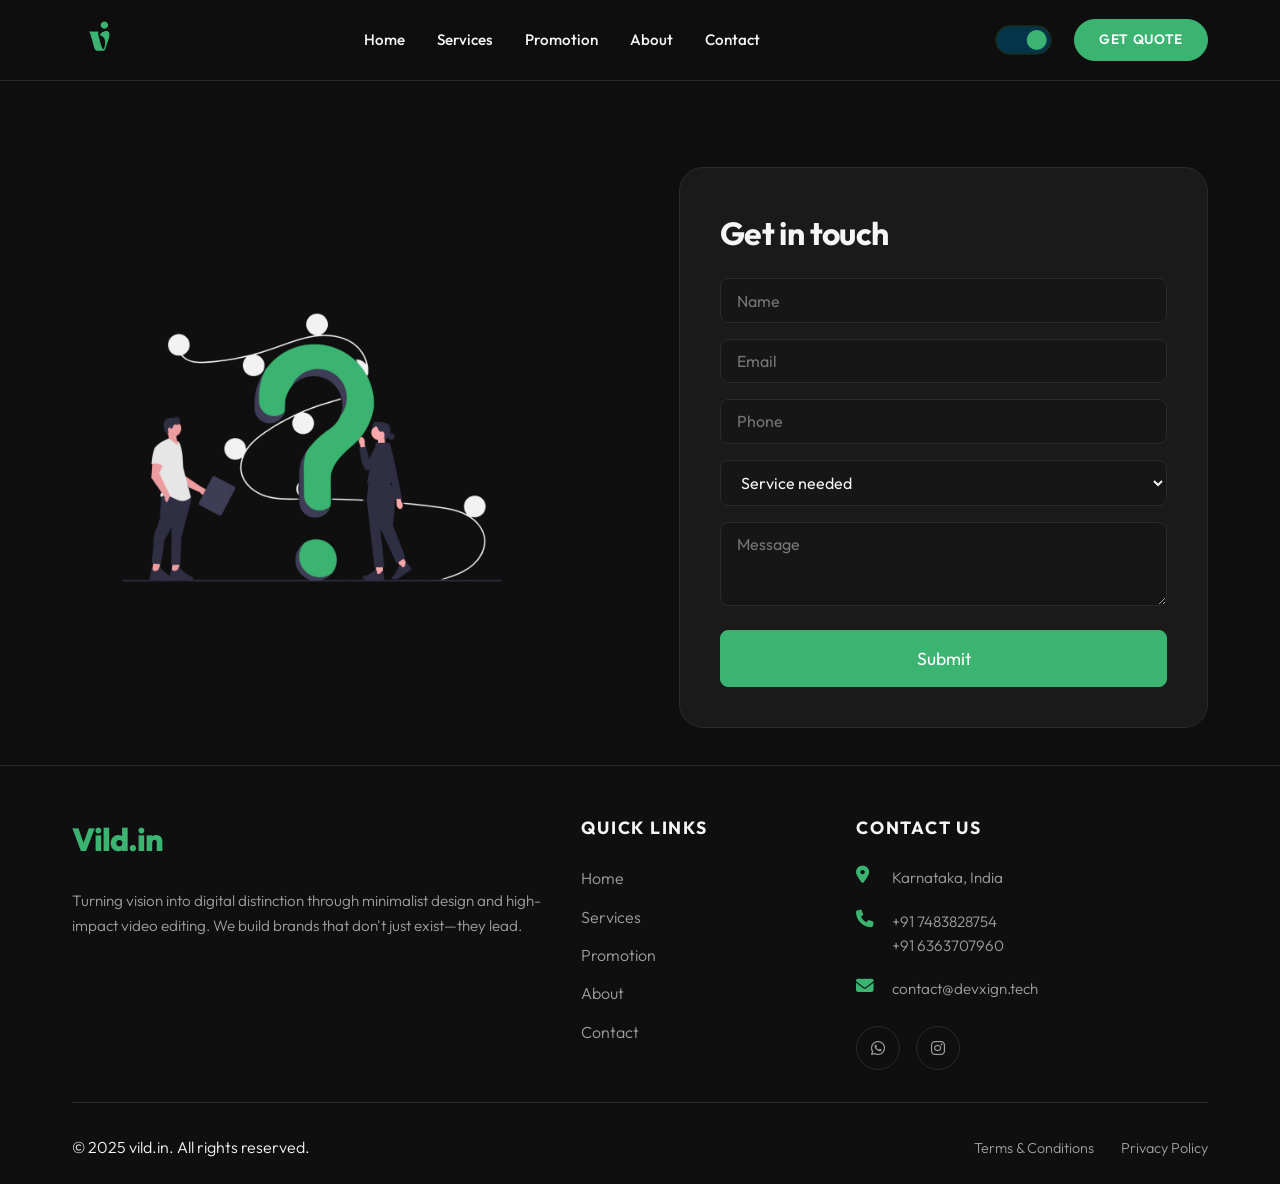
==== commit d5785564: "Branding: Updated copyright notices across all HTML footers to vild.in" ====
--- a/contact.html
+++ b/contact.html
@@ -164,7 +164,7 @@
                 </div>
             </div>
             <div class="footer-bottom">
-                <p>&copy; 2025 devxign.tech. All rights reserved.</p>
+                <p>&copy; 2025 vild.in. All rights reserved.</p>
                 <div class="footer-legal-bottom">
                     <a href="terms.html" style="color: var(--text-muted); font-size: 0.9rem; margin-right: 1.5rem;">Terms & Conditions</a>
                     <a href="privacy.html" style="color: var(--text-muted); font-size: 0.9rem;">Privacy Policy</a>
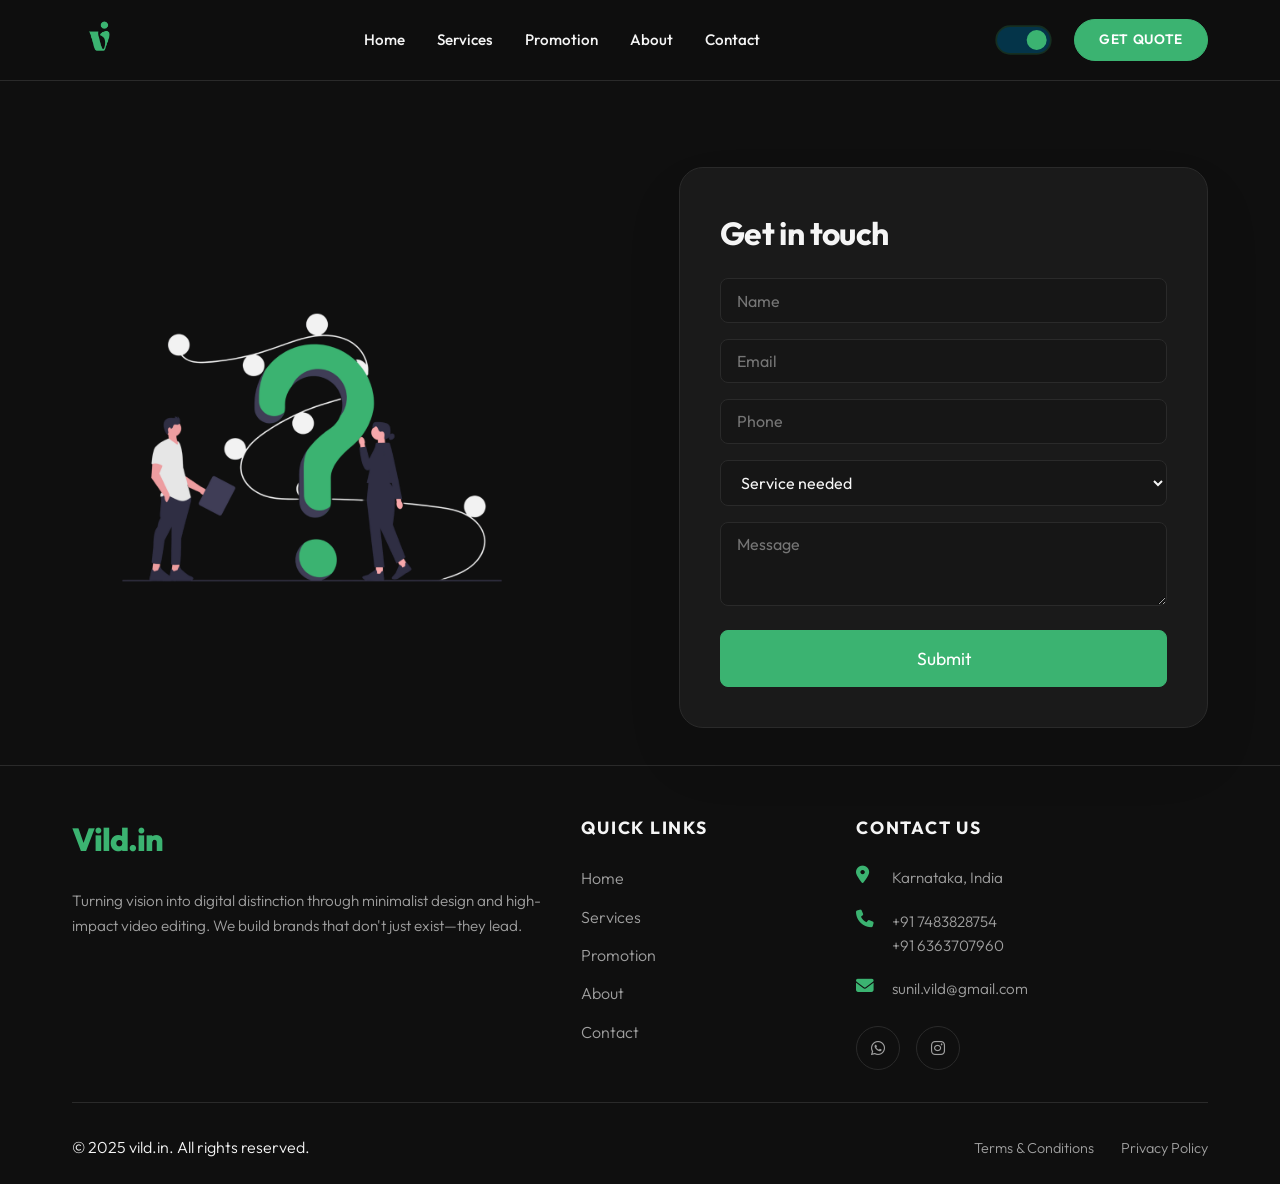
==== commit 95e72434: "Branding: Updated support email from contact@devxign.tech to sunil.vild@gmail.com in all footers" ====
--- a/contact.html
+++ b/contact.html
@@ -155,7 +155,7 @@
                     </div>
                     <div class="footer-contact-item">
                         <i class="fa-solid fa-envelope"></i>
-                        <span>contact@devxign.tech</span>
+                        <span>sunil.vild@gmail.com</span>
                     </div>
                     <div class="footer-social" style="margin-top: 1.5rem; justify-content: flex-start;">
                         <a href="https://wa.me/917483828754" target="_blank"><i class="fa-brands fa-whatsapp"></i></a>
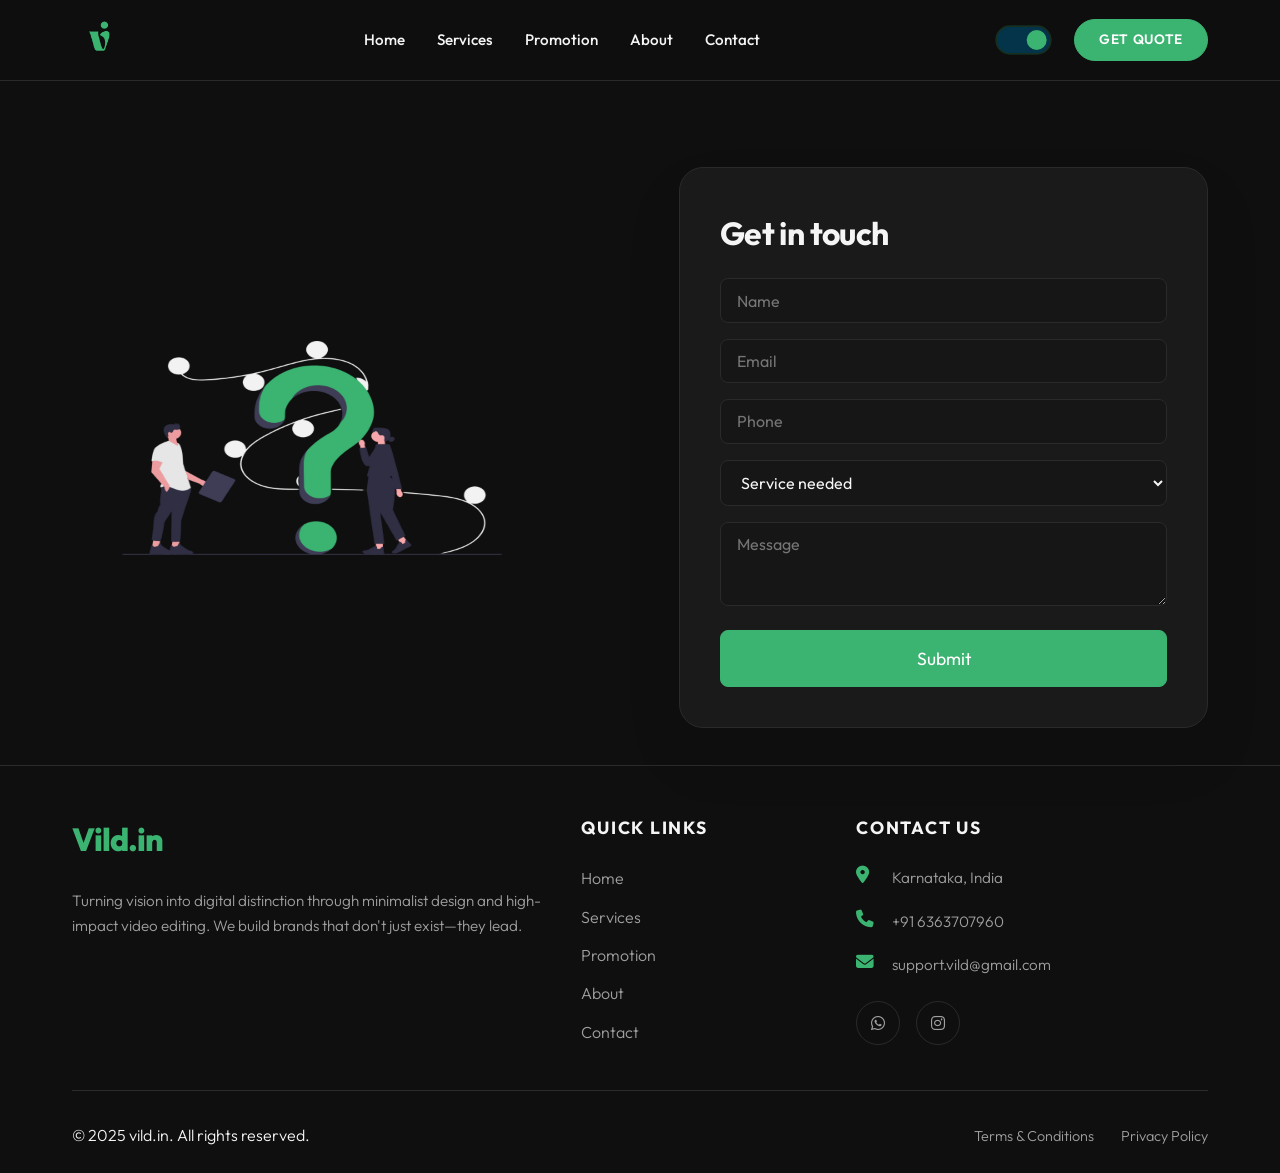
==== commit 3f972705: "Rebrand: replace devxign.tech with vild.in across all pages" ====
--- a/contact.html
+++ b/contact.html
@@ -151,14 +151,14 @@
                     </div>
                     <div class="footer-contact-item">
                         <i class="fa-solid fa-phone"></i>
-                        <span>+91 7483828754<br>+91 6363707960</span>
+                        <span>+91 6363707960</span>
                     </div>
                     <div class="footer-contact-item">
                         <i class="fa-solid fa-envelope"></i>
-                        <span>sunil.vild@gmail.com</span>
+                        <span>support.vild@gmail.com</span>
                     </div>
                     <div class="footer-social" style="margin-top: 1.5rem; justify-content: flex-start;">
-                        <a href="https://wa.me/917483828754" target="_blank"><i class="fa-brands fa-whatsapp"></i></a>
+                        <a href="https://wa.me/916363707960" target="_blank"><i class="fa-brands fa-whatsapp"></i></a>
                         <a href="https://www.instagram.com/vild_in/" target="_blank"><i class="fa-brands fa-instagram"></i></a>
                     </div>
                 </div>
--- a/styles.css
+++ b/styles.css
@@ -405,7 +405,7 @@
 }
 
 .hero-title {
-    font-size: clamp(2rem, 5vw, 4.5rem);
+    font-size: clamp(1.8rem, 6vw, 4.5rem);
     line-height: 1.2;
     max-width: 900px;
     margin: 0 auto;
@@ -440,6 +440,7 @@
     width: 100%;
     max-width: 450px;
     height: auto;
+    aspect-ratio: 1 / 1;
     margin: -140px auto -140px;
     pointer-events: none;
     position: relative;
@@ -450,6 +451,7 @@
     width: 100%;
     max-width: 550px;
     height: auto;
+    aspect-ratio: 1 / 1;
     margin: -80px auto 0;
     transition: filter 0.3s ease;
     filter: drop-shadow(0 0 50px rgba(59, 179, 113, 0.25));
@@ -777,6 +779,7 @@
     width: 100%;
     max-width: 450px;
     height: auto;
+    aspect-ratio: 1 / 1;
 }
 
 .contact-right {
@@ -1126,4 +1129,178 @@
     font-weight: 700;
 }
 
-/* Animations and Responsive Adjustments already handled by existing classes */
+/* Custom scroll offset for fixed header compatibility */
+section, .section {
+    scroll-margin-top: 85px;
+}
+
+/* Enhanced Mobile Spacing & Layout Overrides */
+@media (max-width: 768px) {
+    /* Prevent title and layout cutting behind the fixed navbar on all pages */
+    main#main-content {
+        padding-top: 80px !important;
+        display: block !important;
+        min-height: auto !important;
+    }
+    
+    /* Reduce global section padding on mobile to eliminate huge gaps */
+    section, .section {
+        padding: 1.5rem 0 !important;
+    }
+    
+    /* Ensure the home hero section handles fixed navbar height gracefully with a 1.5 inch (144px) total top gap */
+    .hero {
+        padding: 64px 0 1.5rem !important;
+    }
+    
+    /* Optimize illustration sizes and negative margins on mobile to close up massive spacing gaps */
+    .hero-icon-img {
+        margin: -20px auto 0 !important;
+        max-width: 280px !important;
+    }
+    
+    .services-icon-img {
+        margin: -40px auto -40px !important;
+        max-width: 260px !important;
+    }
+    
+    /* Compress section header and content margins on mobile to eliminate huge empty gaps */
+    .section-header {
+        margin-bottom: 1rem !important;
+    }
+    
+    .section-header h2 {
+        font-size: 2rem !important;
+    }
+
+    .tabs {
+        gap: 0.5rem !important;
+        margin-bottom: 2rem !important;
+        padding: 0 0.5rem;
+    }
+    
+    .tab-btn {
+        padding: 0.5rem 1rem !important;
+        font-size: 0.85rem !important;
+        flex: 1 1 calc(50% - 0.5rem); /* two buttons per row on mobile */
+        text-align: center;
+    }
+    
+    .features-row {
+        margin: 1.5rem 0 !important;
+        gap: 1.5rem !important;
+    }
+    
+    .promo-cards-row {
+        margin-top: 2rem !important;
+        gap: 1.5rem !important;
+    }
+    
+    .special-boxes-container {
+        margin-top: 2.2rem !important;
+    }
+    
+    .special-heading {
+        font-size: 1.4rem !important;
+        margin-bottom: 1.5rem !important;
+    }
+    
+    /* Fix margins on contact pages to optimize small viewports */
+    .contact-container {
+        gap: 2rem !important;
+        padding: 0 1.5rem !important;
+    }
+    
+    .contact-left {
+        margin-bottom: 0 !important;
+        width: 100%;
+    }
+    
+    .contact-icon-img {
+        max-width: 260px !important;
+        height: auto !important;
+    }
+    
+    .contact-right {
+        width: 100%;
+    }
+    
+    .contact-form {
+        padding: 1.8rem !important;
+        border-radius: 16px !important;
+    }
+
+    /* Footer Responsive Alignment */
+    .footer-col {
+        text-align: center !important;
+    }
+
+    .footer-logo {
+        display: flex;
+        justify-content: center;
+        margin-bottom: 1rem !important;
+    }
+
+    .footer-contact-item {
+        justify-content: center;
+    }
+
+    .footer-social {
+        justify-content: center !important;
+        margin-top: 1rem !important;
+    }
+
+    .footer-bottom {
+        flex-direction: column !important;
+        text-align: center !important;
+        gap: 1rem !important;
+    }
+
+    .footer-legal-bottom {
+        display: flex;
+        justify-content: center;
+        gap: 1.5rem;
+    }
+}
+
+@media (max-width: 480px) {
+    .container {
+        padding: 0 1rem !important;
+    }
+
+    .hero-title {
+        font-size: 1.8rem !important;
+        padding: 0 0.5rem;
+    }
+
+    .tab-btn {
+        flex: 1 1 100%; /* stack tab buttons fully on very small screens */
+    }
+
+    .pricing-grid {
+        grid-template-columns: 1fr !important;
+        gap: 1.5rem !important;
+    }
+
+    .pricing-card {
+        padding: 2rem 1.5rem !important;
+    }
+
+    .special-boxes {
+        grid-template-columns: 1fr !important;
+        gap: 1rem !important;
+    }
+
+    .contact-form {
+        padding: 1.5rem 1.2rem !important;
+    }
+
+    .footer-legal-bottom {
+        flex-direction: column;
+        gap: 0.5rem;
+    }
+
+    .footer-legal-bottom a {
+        margin-right: 0 !important;
+    }
+}
